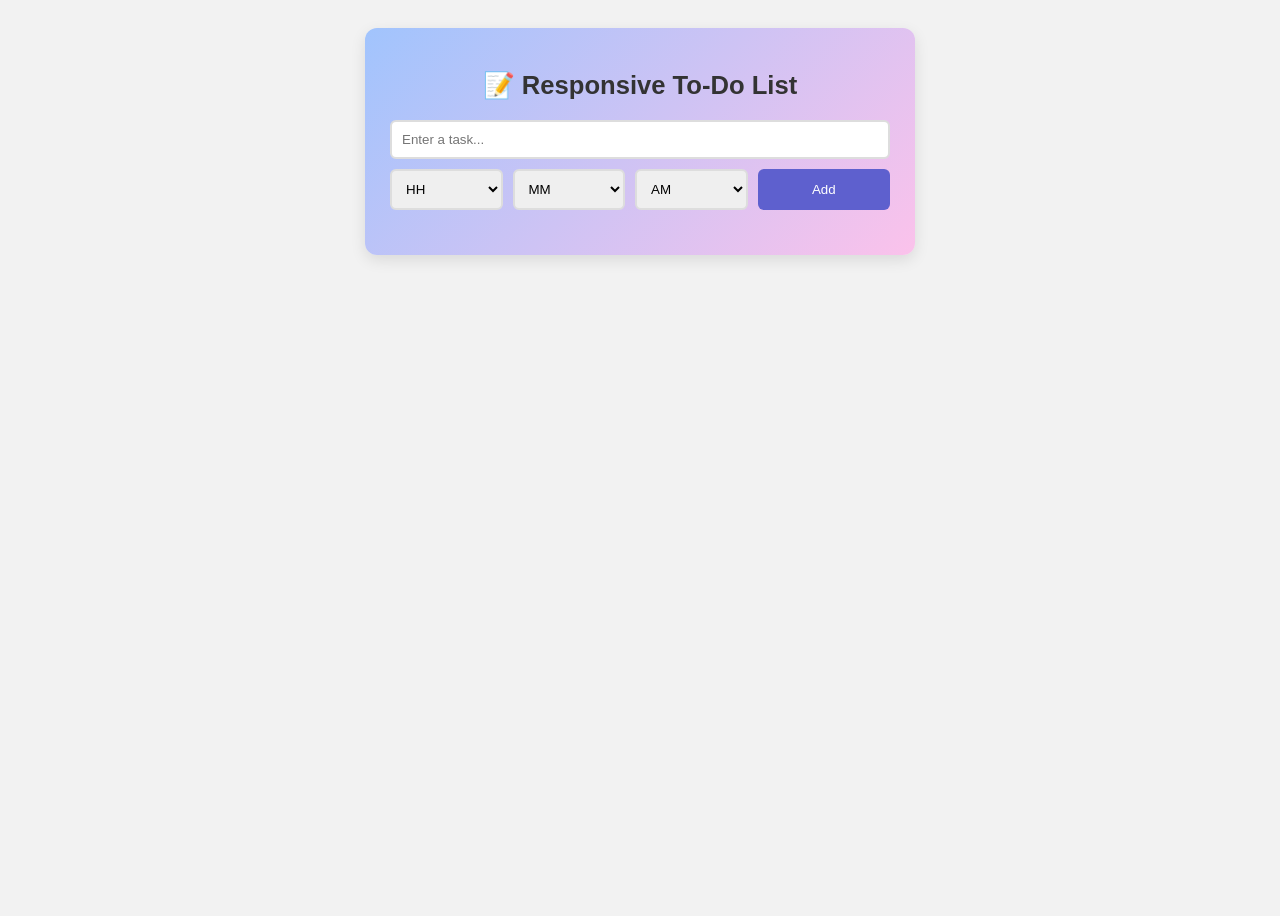
==== ToDoList/index.html @ 1c4fc82c "Add files via upload" ====
<!DOCTYPE html>
<html lang="en">

<head>
    <meta charset="UTF-8" />
    <meta name="viewport" content="width=device-width, initial-scale=1.0" />
    <title>Responsive To-Do List</title>
    <style>
        * {
            box-sizing: border-box;
        }

        body {
            font-family: 'Segoe UI', sans-serif;
            background: #f2f2f2;
            display: flex;
            justify-content: center;
            align-items: start;
            min-height: 100vh;
            padding: 20px;
        }

        .container {
            width: 100%;
            max-width: 550px;
            padding: 25px;
            border-radius: 12px;
            box-shadow: 0 5px 15px rgba(0, 0, 0, 0.1);

            /* 🌈 Animated Background */
            background: linear-gradient(-45deg, #ff9a9e, #fad0c4, #a18cd1, #fbc2eb, #a1c4fd);
            background-size: 400% 400%;
            animation: animatedCardBG 10s ease infinite;
        }

        @keyframes animatedCardBG {
            0% {
                background-position: 0% 50%;
            }

            50% {
                background-position: 100% 50%;
            }

            100% {
                background-position: 0% 50%;
            }
        }

        h1 {
            text-align: center;
            margin-bottom: 20px;
            font-size: 1.6rem;
            color: #333;
        }

        .row {
            display: flex;
            flex-direction: column;
            gap: 10px;
            margin-bottom: 20px;
        }

        .line1 input {
            width: 100%;
            padding: 10px;
            border: 2px solid #ddd;
            border-radius: 6px;
        }

        .line2 {
            display: flex;
            gap: 10px;
            flex-wrap: wrap;
        }

        .line2 select,
        .line2 button {
            padding: 10px;
            border-radius: 6px;
            border: 2px solid #ddd;
            flex: 1 1 60px;
            min-width: 60px;
        }

        .line2 button {
            background-color: #5e60ce;
            color: white;
            border: none;
            flex: 1 1 80px;
            transition: transform 0.2s ease, background-color 0.3s ease;
        }

        .line2 button:hover {
            background-color: #4d4dc3;
            transform: scale(1.05);
        }

        ul {
            list-style-type: none;
            padding: 0;
        }

        li {
            background: white;
            margin-bottom: 10px;
            padding: 10px;
            display: flex;
            flex-wrap: wrap;
            align-items: center;
            justify-content: space-between;
            border-left: 4px solid #5e60ce;
            border-radius: 6px;
            opacity: 0;
            transform: translateY(10px);
            animation: slideFadeIn 0.4s ease forwards;
        }

        .task-text {
            flex: 1 1 100%;
            padding-right: 10px;
            word-break: break-word;
            transition: color 0.3s ease;
        }

        .checked {
            text-decoration: line-through;
            color: green !important;
        }

        .actions {
            flex: 0 0 auto;
            display: flex;
            gap: 5px;
        }

        .actions button {
            background: none;
            border: none;
            color: #5e60ce;
            font-size: 1.2rem;
            cursor: pointer;
            transition: transform 0.2s ease;
        }

        .actions button:hover {
            color: #222;
            transform: scale(1.2);
        }

        .deadline {
            font-size: 13px;
            color: #555;
            margin-left: 5px;
        }

        .task-text[contenteditable="true"] {
            background-color: #ede7f6;
            outline: 2px dashed #5e60ce;
            animation: pulse 0.6s infinite alternate;
            border-radius: 4px;
            padding: 2px;
        }

        @keyframes slideFadeIn {
            from {
                opacity: 0;
                transform: translateY(15px);
            }

            to {
                opacity: 1;
                transform: translateY(0);
            }
        }

        @keyframes pulse {
            from {
                box-shadow: 0 0 0px rgba(94, 96, 206, 0.4);
            }

            to {
                box-shadow: 0 0 8px rgba(94, 96, 206, 0.8);
            }
        }

        @media (max-width: 500px) {
            .line2 {
                flex-direction: row;
                justify-content: space-between;
            }

            .actions {
                justify-content: center;
                width: 100%;
                margin-top: 10px;
            }

            li {
                flex-direction: column;
                align-items: flex-start;
            }
        }
    </style>
</head>

<body>
    <div class="container">
        <h1>📝 Responsive To-Do List</h1>
        <div class="row">
            <div class="line1">
                <input type="text" id="gettask" placeholder="Enter a task..." />
            </div>
            <div class="line2">
                <select id="hour">
                    <option disabled selected>HH</option>
                </select>
                <select id="minute">
                    <option disabled selected>MM</option>
                </select>
                <select id="ampm">
                    <option>AM</option>
                    <option>PM</option>
                </select>
                <button onclick="add()">Add</button>
            </div>
        </div>
        <ul id="list-box"></ul>
    </div>

    <script>
        // Generate hour and minute options dynamically
        const hourSel = document.getElementById("hour");
        const minuteSel = document.getElementById("minute");
        for (let i = 1; i <= 12; i++) {
            const opt = document.createElement("option");
            opt.value = i;
            opt.textContent = i;
            hourSel.appendChild(opt);
        }
        for (let i = 0; i < 60; i++) {
            const opt = document.createElement("option");
            opt.value = i.toString().padStart(2, "0");
            opt.textContent = i.toString().padStart(2, "0");
            minuteSel.appendChild(opt);
        }

        function add() {
            const taskInput = document.getElementById("gettask");
            const hour = document.getElementById("hour").value;
            const minute = document.getElementById("minute").value;
            const ampm = document.getElementById("ampm").value;
            const task = taskInput.value.trim();

            if (!task || hour === "HH" || minute === "MM") {
                alert("Please fill out all fields!");
                return;
            }

            const timeDisplay = `${hour}:${minute} ${ampm}`;
            const time24 = convertTo24Hour(hour, minute, ampm);

            const list = document.createElement("li");
            list.classList.add("upcoming");

            const taskElement = document.createElement("span");
            taskElement.className = "task-text";
            taskElement.textContent = task;

            const timeLabel = document.createElement("span");
            timeLabel.textContent = `⏰ ${timeDisplay}`;
            timeLabel.className = "deadline";

            const actions = document.createElement("div");
            actions.className = "actions";

            const completeBtn = document.createElement("button");
            completeBtn.textContent = "✅";
            completeBtn.onclick = () => {
                taskElement.classList.toggle("checked");
                if (taskElement.classList.contains("checked")) {
                    taskElement.style.color = "green";
                    clearInterval(timer);
                } else {
                    taskElement.style.color = "";
                    checkDeadline(taskElement, time24, list);
                }
            };

            const editBtn = document.createElement("button");
            editBtn.textContent = "✏️";
            editBtn.onclick = () => {
                taskElement.contentEditable = true;
                taskElement.focus();
                taskElement.onblur = () => taskElement.contentEditable = false;
            };

            const deleteBtn = document.createElement("button");
            deleteBtn.textContent = "❌";
            deleteBtn.onclick = () => {
                list.remove();
                clearInterval(timer);
            };

            actions.appendChild(completeBtn);
            actions.appendChild(editBtn);
            actions.appendChild(deleteBtn);

            list.appendChild(taskElement);
            list.appendChild(timeLabel);
            list.appendChild(actions);

            document.getElementById("list-box").appendChild(list);

            taskInput.value = "";
            hourSel.value = "HH";
            minuteSel.value = "MM";
            document.getElementById("ampm").value = "AM";

            const timer = checkDeadline(taskElement, time24, list);
        }

        function convertTo24Hour(hour, minute, ampm) {
            hour = parseInt(hour);
            minute = parseInt(minute);
            if (ampm === "PM" && hour < 12) hour += 12;
            if (ampm === "AM" && hour === 12) hour = 0;
            return `${hour.toString().padStart(2, "0")}:${minute.toString().padStart(2, "0")}`;
        }

        function checkDeadline(taskElement, timeStr, list) {
            const [hour, minute] = timeStr.split(":").map(Number);
            const deadline = new Date();
            deadline.setHours(hour, minute, 0, 0);

            const interval = setInterval(() => {
                const now = new Date();
                if (taskElement.classList.contains("checked")) {
                    clearInterval(interval);
                    return;
                }
                if (now >= deadline) {
                    taskElement.style.color = "red";
                    list.style.backgroundColor = "#f8d7da"; // light red
                    clearInterval(interval);
                }
            }, 1000);

            return interval;
        }
    </script>
</body>

</html>
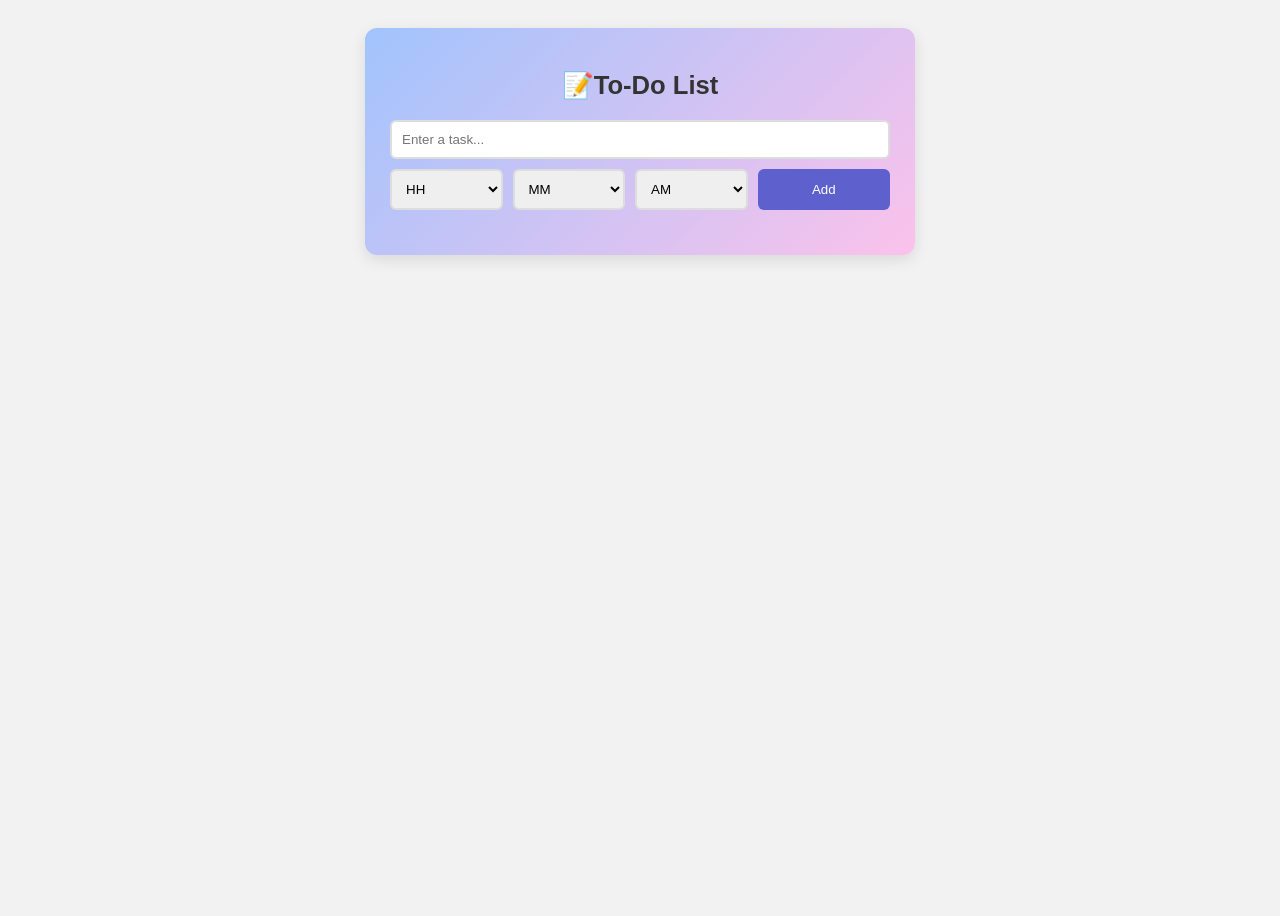
==== commit 449e9596: "Update index.html" ====
--- a/ToDoList/index.html
+++ b/ToDoList/index.html
@@ -26,8 +26,6 @@
             padding: 25px;
             border-radius: 12px;
             box-shadow: 0 5px 15px rgba(0, 0, 0, 0.1);
-
-            /* 🌈 Animated Background */
             background: linear-gradient(-45deg, #ff9a9e, #fad0c4, #a18cd1, #fbc2eb, #a1c4fd);
             background-size: 400% 400%;
             animation: animatedCardBG 10s ease infinite;
@@ -123,9 +121,19 @@
             transition: color 0.3s ease;
         }
 
-        .checked {
-            text-decoration: line-through;
-            color: green !important;
+        .completed {
+            color: green;
+            animation: greenGlow 2s infinite alternate;
+        }
+
+        @keyframes greenGlow {
+            from {
+                background-color: #d4edda;
+            }
+
+            to {
+                background-color: #b9f6ca;
+            }
         }
 
         .actions {
@@ -206,7 +214,7 @@
 
 <body>
     <div class="container">
-        <h1>📝 Responsive To-Do List</h1>
+        <h1>📝To-Do List</h1>
         <div class="row">
             <div class="line1">
                 <input type="text" id="gettask" placeholder="Enter a task..." />
@@ -229,7 +237,6 @@
     </div>
 
     <script>
-        // Generate hour and minute options dynamically
         const hourSel = document.getElementById("hour");
         const minuteSel = document.getElementById("minute");
         for (let i = 1; i <= 12; i++) {
@@ -274,18 +281,23 @@
             const actions = document.createElement("div");
             actions.className = "actions";
 
-            const completeBtn = document.createElement("button");
-            completeBtn.textContent = "✅";
             completeBtn.onclick = () => {
-                taskElement.classList.toggle("checked");
-                if (taskElement.classList.contains("checked")) {
-                    taskElement.style.color = "green";
+                const isDone = list.classList.toggle("completed");
+
+                if (isDone) {
+                    taskElement.classList.remove("checked");
+                    taskElement.classList.add("completed");
+                    list.style.backgroundColor = "#d4edda";
+                    list.classList.add("green-bg");
                     clearInterval(timer);
                 } else {
-                    taskElement.style.color = "";
+                    taskElement.classList.remove("completed");
+                    list.classList.remove("green-bg");
+                    list.style.backgroundColor = "white";
                     checkDeadline(taskElement, time24, list);
                 }
             };
+
 
             const editBtn = document.createElement("button");
             editBtn.textContent = "✏️";
@@ -341,7 +353,7 @@
                 }
                 if (now >= deadline) {
                     taskElement.style.color = "red";
-                    list.style.backgroundColor = "#f8d7da"; // light red
+                    list.style.backgroundColor = "#f8d7da";
                     clearInterval(interval);
                 }
             }, 1000);
@@ -351,4 +363,4 @@
     </script>
 </body>
 
-</html>+</html>
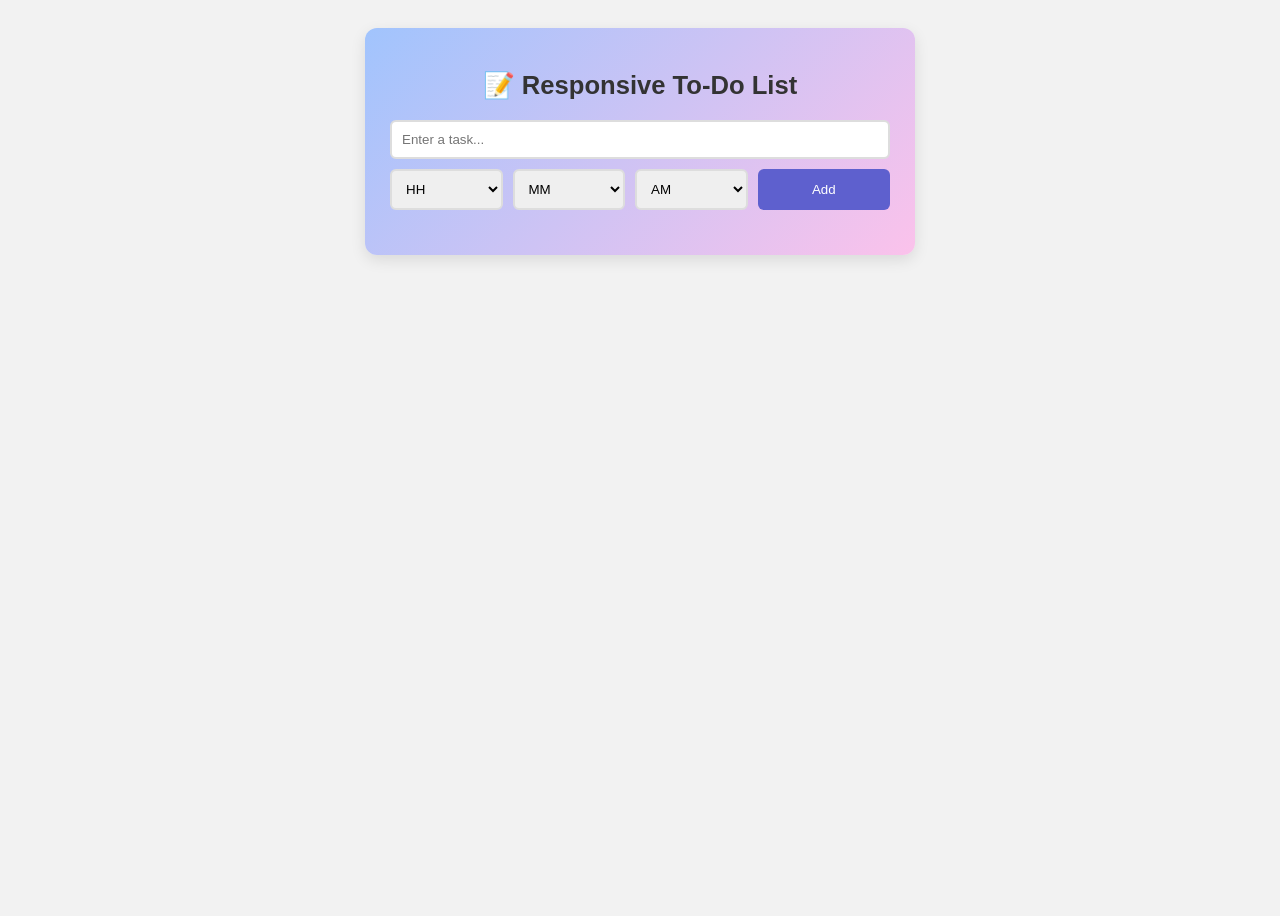
==== commit 810d4fa2: "Update index.html" ====
--- a/ToDoList/index.html
+++ b/ToDoList/index.html
@@ -26,6 +26,8 @@
             padding: 25px;
             border-radius: 12px;
             box-shadow: 0 5px 15px rgba(0, 0, 0, 0.1);
+
+            /* 🌈 Animated Background */
             background: linear-gradient(-45deg, #ff9a9e, #fad0c4, #a18cd1, #fbc2eb, #a1c4fd);
             background-size: 400% 400%;
             animation: animatedCardBG 10s ease infinite;
@@ -121,19 +123,9 @@
             transition: color 0.3s ease;
         }
 
-        .completed {
-            color: green;
-            animation: greenGlow 2s infinite alternate;
-        }
-
-        @keyframes greenGlow {
-            from {
-                background-color: #d4edda;
-            }
-
-            to {
-                background-color: #b9f6ca;
-            }
+        .checked {
+            text-decoration: line-through;
+            color: green !important;
         }
 
         .actions {
@@ -214,7 +206,7 @@
 
 <body>
     <div class="container">
-        <h1>📝To-Do List</h1>
+        <h1>📝 Responsive To-Do List</h1>
         <div class="row">
             <div class="line1">
                 <input type="text" id="gettask" placeholder="Enter a task..." />
@@ -237,6 +229,7 @@
     </div>
 
     <script>
+        // Generate hour and minute options dynamically
         const hourSel = document.getElementById("hour");
         const minuteSel = document.getElementById("minute");
         for (let i = 1; i <= 12; i++) {
@@ -281,23 +274,18 @@
             const actions = document.createElement("div");
             actions.className = "actions";
 
+            const completeBtn = document.createElement("button");
+            completeBtn.textContent = "✅";
             completeBtn.onclick = () => {
-                const isDone = list.classList.toggle("completed");
-
-                if (isDone) {
-                    taskElement.classList.remove("checked");
-                    taskElement.classList.add("completed");
-                    list.style.backgroundColor = "#d4edda";
-                    list.classList.add("green-bg");
+                taskElement.classList.toggle("checked");
+                if (taskElement.classList.contains("checked")) {
+                    taskElement.style.color = "green";
                     clearInterval(timer);
                 } else {
-                    taskElement.classList.remove("completed");
-                    list.classList.remove("green-bg");
-                    list.style.backgroundColor = "white";
+                    taskElement.style.color = "";
                     checkDeadline(taskElement, time24, list);
                 }
             };
-
 
             const editBtn = document.createElement("button");
             editBtn.textContent = "✏️";
@@ -353,7 +341,7 @@
                 }
                 if (now >= deadline) {
                     taskElement.style.color = "red";
-                    list.style.backgroundColor = "#f8d7da";
+                    list.style.backgroundColor = "#f8d7da"; // light red
                     clearInterval(interval);
                 }
             }, 1000);
